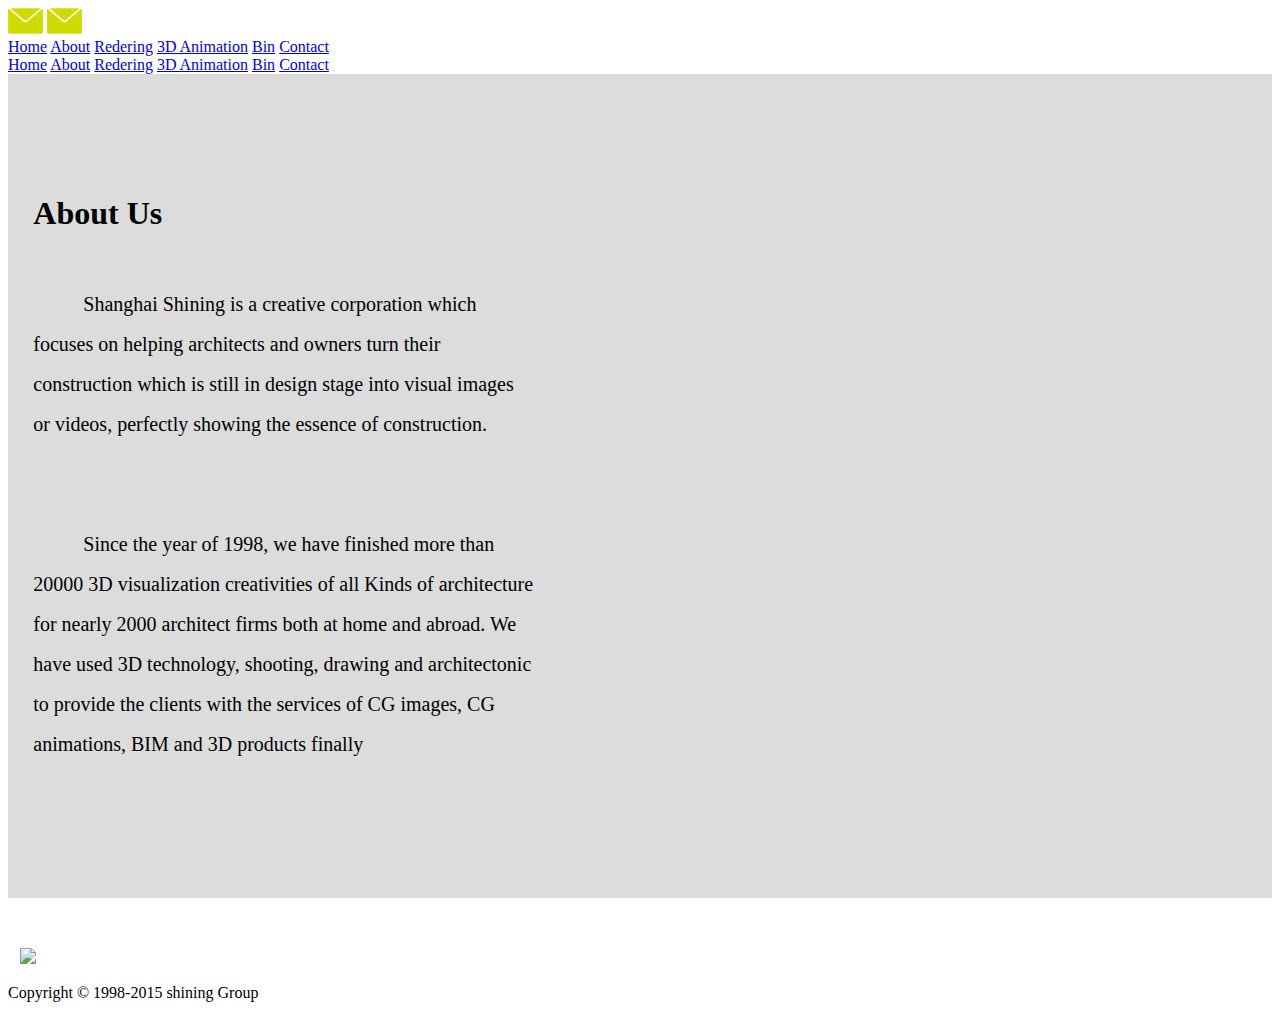
==== index.html @ 9163556f "Update index.html" ====
<!DOCTYPE html>
<html>

	<head>
		<meta charset="UTF-8">
		<title>About</title>
		<style type="text/css">
			#div2{
				width: 98%;
				padding-top:100px;
				padding-left: 2%;
				/*background-color: gray;*/
				background: gainsboro url(Aboutimg/world_map.png) no-repeat;
			}
			#div2>p{
				width: 500px;
				line-height: 40px;
				font-size: 20px;
				text-indent:50px;
				font-weight: 400;
				padding: 30px 0;
			}
			#div2a {
				width:900px;
				margin: 0  auto;
				padding-top: 60px;
				text-align: center;
			}
			#div2a>img{
				margin-right: 40px;
				margin-bottom: 20px;
			}
		</style>
		<link rel="stylesheet" type="text/css" href="c1.css" />
	</head>

	<body>
		<div id="box">
			<div id="div1">
				<img src="footer0_h.jpg" />
				<img src="footer0_h.jpg" id="nav" alt="" />
				<div id="div1a">
				<a href="http://10.90.94.191:8020/js%E9%A1%B9%E7%9B%AE1/Home.html" class="aa">Home</a>
				<a href="http://10.90.94.191:8020/js%E9%A1%B9%E7%9B%AE1/About.html" class="aa">About</a>
				<a href="http://10.90.94.191:8020/js%E9%A1%B9%E7%9B%AE1/Redering.html" class="aa">Redering</a>
				<a href="http://10.90.94.191:8020/js%E9%A1%B9%E7%9B%AE1/Animation.html" class="aa">3D Animation</a>
				<a href="http://10.90.94.191:8020/js%E9%A1%B9%E7%9B%AE1/Bin.html" class="aa">Bin</a>
				<a href="http://10.90.94.191:8020/js%E9%A1%B9%E7%9B%AE1/Contact.html" class="aa">Contact</a>
			</div>
			<div id="divd">
				<a href="http://10.90.94.191:8020/js%E9%A1%B9%E7%9B%AE1/Home.html" class="dd">Home</a>
				<a href="http://10.90.94.191:8020/js%E9%A1%B9%E7%9B%AE1/About.html" class="dd">About</a>
				<a href="http://10.90.94.191:8020/js%E9%A1%B9%E7%9B%AE1/Redering.html" class="dd">Redering</a>
				<a href="http://10.90.94.191:8020/js%E9%A1%B9%E7%9B%AE1/Animation.html" class="dd">3D Animation</a>
				<a href="http://10.90.94.191:8020/js%E9%A1%B9%E7%9B%AE1/Bin.html" class="dd">Bin</a>
				<a href="http://10.90.94.191:8020/js%E9%A1%B9%E7%9B%AE1/Contact.html" class="dd">Contact</a>
			</div>
			</div>
			<div id="div2">
				<h1>About Us</h1>
				<p>Shanghai Shining is a creative corporation which focuses on helping architects and owners turn their construction which is still in design stage into visual images or videos, perfectly showing the essence of construction.</p>
				<p>Since the year of 1998, we have finished more than 20000 3D visualization creativities of all Kinds of architecture for nearly 2000 architect firms both at home and abroad. We have used 3D technology, shooting, drawing and architectonic to provide the clients with the services of CG images, CG animations, BIM and 3D products finally</p>
				<div id="div2a">
					<img src="Aboutimg/aedas.png" alt="" />
					<img src="Aboutimg/bdp.png" alt="" />
					<img src="Aboutimg/benoy.png" alt="" />
					<img src="Aboutimg/ch2mhill.png" alt="" />
					<img src="Aboutimg/edsa.png" alt="" />
					<img src="Aboutimg/gensler.png" alt="" />
				</div>
			</div>
			
			<div id="div3">
				<p><img src="Homeimg/footer0.jpg" alt="" /></p>
				
				<img src="3Dimg/linkedln.jpg" alt="" />
				<img src="Aboutimg/facebook.jpg" alt="" />
				<img src="3Dimg/twitter.jpg" alt="" />
				<img src="Homeimg/footer4.jpg"/>
				<p>Copyright © 1998-2015 shining Group</p>
			</div>
		</div>
		<script src="jquery-2.1.4副本/jquery.min.js" type="text/javascript" charset="utf-8"></script>
		<script src="雪花插件/dist/snowfall.jquery.min.js" type="text/javascript" charset="utf-8"></script>
		<script src="js1.js" type="text/javascript" charset="utf-8"></script>
		<script type="text/javascript">
			$(document).snowfall({image :"雪花插件/111.png", flakeCount : 100,minSize: 3, maxSize:10});
		</script>
	</body>

</html>
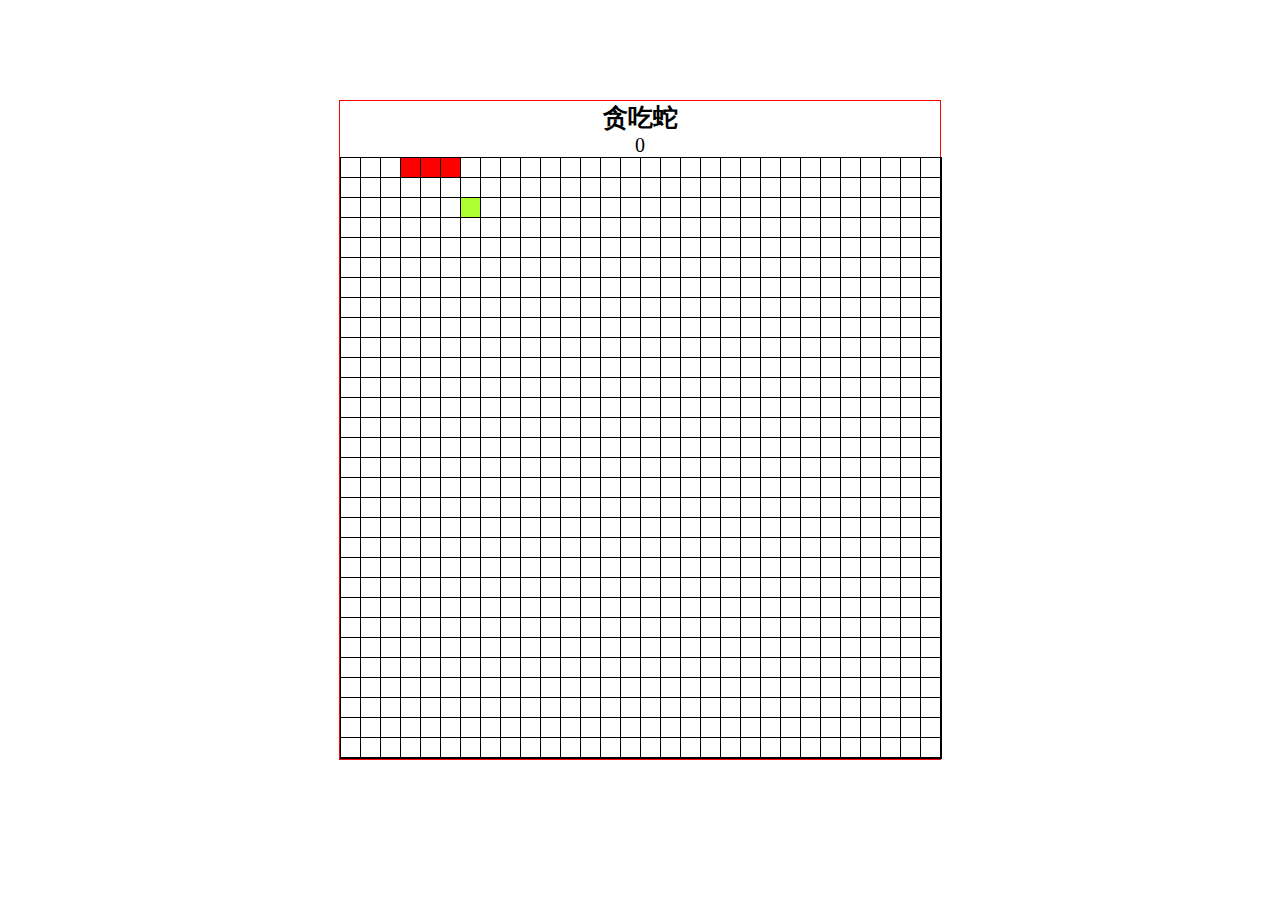
==== commit de02a577: "Update index.html" ====
--- a/index.html
+++ b/index.html
@@ -1,91 +1,159 @@
 <!DOCTYPE html>
 <html>
-
 	<head>
 		<meta charset="UTF-8">
-		<title>About</title>
+		<title>111</title>
 		<style type="text/css">
-			#div2{
-				width: 98%;
-				padding-top:100px;
-				padding-left: 2%;
-				/*background-color: gray;*/
-				background: gainsboro url(Aboutimg/world_map.png) no-repeat;
+			* {
+				padding: 0;
+				margin: 0;
 			}
-			#div2>p{
-				width: 500px;
-				line-height: 40px;
+			
+			#wrap {
+				width: 600px;
+				margin: 100px auto 0;
+				text-align: center;
+				border: 1px solid red;
+			}
+			
+			#wrap>h3 {
+				font-size: 25px;
+			}
+			
+			#score {
 				font-size: 20px;
-				text-indent:50px;
-				font-weight: 400;
-				padding: 30px 0;
 			}
-			#div2a {
-				width:900px;
-				margin: 0  auto;
-				padding-top: 60px;
-				text-align: center;
+			
+			#content {
+				width: 600px;
+				height: 600px;
+				border: 1px solid black;
 			}
-			#div2a>img{
-				margin-right: 40px;
-				margin-bottom: 20px;
+			
+			#content div {
+				width: 19px;
+				height: 19px;
+				border: 1px solid black;
+				border-width: 0 1px 1px 0;
+				float: left;
+			}
+			
+			.active {
+				background: red;
+			}
+			
+			.food {
+				background: greenyellow;
 			}
 		</style>
-		<link rel="stylesheet" type="text/css" href="c1.css" />
 	</head>
-
 	<body>
-		<div id="box">
-			<div id="div1">
-				<img src="footer0_h.jpg" />
-				<img src="footer0_h.jpg" id="nav" alt="" />
-				<div id="div1a">
-				<a href="http://10.90.94.191:8020/js%E9%A1%B9%E7%9B%AE1/Home.html" class="aa">Home</a>
-				<a href="http://10.90.94.191:8020/js%E9%A1%B9%E7%9B%AE1/About.html" class="aa">About</a>
-				<a href="http://10.90.94.191:8020/js%E9%A1%B9%E7%9B%AE1/Redering.html" class="aa">Redering</a>
-				<a href="http://10.90.94.191:8020/js%E9%A1%B9%E7%9B%AE1/Animation.html" class="aa">3D Animation</a>
-				<a href="http://10.90.94.191:8020/js%E9%A1%B9%E7%9B%AE1/Bin.html" class="aa">Bin</a>
-				<a href="http://10.90.94.191:8020/js%E9%A1%B9%E7%9B%AE1/Contact.html" class="aa">Contact</a>
-			</div>
-			<div id="divd">
-				<a href="http://10.90.94.191:8020/js%E9%A1%B9%E7%9B%AE1/Home.html" class="dd">Home</a>
-				<a href="http://10.90.94.191:8020/js%E9%A1%B9%E7%9B%AE1/About.html" class="dd">About</a>
-				<a href="http://10.90.94.191:8020/js%E9%A1%B9%E7%9B%AE1/Redering.html" class="dd">Redering</a>
-				<a href="http://10.90.94.191:8020/js%E9%A1%B9%E7%9B%AE1/Animation.html" class="dd">3D Animation</a>
-				<a href="http://10.90.94.191:8020/js%E9%A1%B9%E7%9B%AE1/Bin.html" class="dd">Bin</a>
-				<a href="http://10.90.94.191:8020/js%E9%A1%B9%E7%9B%AE1/Contact.html" class="dd">Contact</a>
-			</div>
-			</div>
-			<div id="div2">
-				<h1>About Us</h1>
-				<p>Shanghai Shining is a creative corporation which focuses on helping architects and owners turn their construction which is still in design stage into visual images or videos, perfectly showing the essence of construction.</p>
-				<p>Since the year of 1998, we have finished more than 20000 3D visualization creativities of all Kinds of architecture for nearly 2000 architect firms both at home and abroad. We have used 3D technology, shooting, drawing and architectonic to provide the clients with the services of CG images, CG animations, BIM and 3D products finally</p>
-				<div id="div2a">
-					<img src="Aboutimg/aedas.png" alt="" />
-					<img src="Aboutimg/bdp.png" alt="" />
-					<img src="Aboutimg/benoy.png" alt="" />
-					<img src="Aboutimg/ch2mhill.png" alt="" />
-					<img src="Aboutimg/edsa.png" alt="" />
-					<img src="Aboutimg/gensler.png" alt="" />
-				</div>
-			</div>
-			
-			<div id="div3">
-				<p><img src="Homeimg/footer0.jpg" alt="" /></p>
-				
-				<img src="3Dimg/linkedln.jpg" alt="" />
-				<img src="Aboutimg/facebook.jpg" alt="" />
-				<img src="3Dimg/twitter.jpg" alt="" />
-				<img src="Homeimg/footer4.jpg"/>
-				<p>Copyright © 1998-2015 shining Group</p>
-			</div>
+		<div id="wrap">
+			<h3>贪吃蛇</h3>
+			<p id="score">0</p>
+			<div id="content"></div>
 		</div>
-		<script src="jquery-2.1.4副本/jquery.min.js" type="text/javascript" charset="utf-8"></script>
-		<script src="雪花插件/dist/snowfall.jquery.min.js" type="text/javascript" charset="utf-8"></script>
-		<script src="js1.js" type="text/javascript" charset="utf-8"></script>
 		<script type="text/javascript">
-			$(document).snowfall({image :"雪花插件/111.png", flakeCount : 100,minSize: 3, maxSize:10});
+			var oCon = document.getElementById("content");
+			var arr = [];
+			for (var i =0;i<30;i++) {
+				var arr1 = [];
+				for (var j = 0;j<30;j++) {
+					var newDiv = document.createElement("div");
+					oCon.appendChild(newDiv);
+					arr1.push(newDiv);
+				}
+				arr.push(arr1);
+			}
+	//i为行，j为列
+	var i = 0;
+	var j =0;
+	arr[i][j].classNames = 'active';
+	arr[i][j+1].classNames = 'active';		
+	arr[i][j+2].classNames = 'active';	
+	//
+	var  snake =[arr[i][j],arr[i][j+1],arr[i][j+2]];
+	var direction = "right"
+	//键盘事件		
+	//left-37 top-38 right-39 down-40
+	document.onkeydown = function(e) {
+		var even = e|| event;
+		if(even.keyCode == 37 && direction != "right") {
+			direction = "left";
+		}
+		if(even.keyCode == 38 && direction != "down") {
+			direction = "up";
+		}
+		if(even.keyCode == 39 && direction != "left") {
+			direction = "right";
+		}
+		if(even.keyCode == 40 && direction != "up") {
+			direction = "down";
+		}
+	}	
+	
+	var moveTimer;
+	moveTimer = setInterval(function() {
+		if(direction == "right") j++;
+		if(direction == "left") j--;
+		if(direction == "up") i--;
+		if(direction == "down") i++;
+        if(snakeDie() == 1) {
+			return;
+	}	
+		moveAndEatFood();
+	}, 200);
+	
+	//食物生成
+	//食物生成
+	function ranNum(x, y) {
+		return Math.floor(Math.random() * (y - x + 1) + x);
+	}
+	function food() {
+		var x = ranNum(0, 29);
+		var y = ranNum(0, 29);
+		//如果食物位置出现在自身，重新随机位置
+		while(arr[x][y].className == "active") {
+			x = ranNum(0, 29);
+			y = ranNum(0, 29);
+		}		
+		arr[x][y].className = "food";
+	}
+	food();
+	//控制蛇的行走 和加分
+//	var count=0;
+	function moveAndEatFood() {
+		//如果蛇头坐标与食物坐标完全重合，代表吃到食物
+		if(arr[i][j + 2].className == "food") {
+			//push() 方法可向数组的末尾添加一个或多个元素，并返回新的长度。
+			snake.push(arr[i][j + 2]);
+			arr[i][j + 2].className = "active";
+			food();
+//			count++;
+//			score.innerHTML=count;
+		} else {
+			//如果没有吃到食物，数组长度不变，不断添加和删除元素
+			arr[i][j + 2].className = "active";
+			snake.push(arr[i][j + 2]);
+			//shift() 方法用于把数组的第一个元素从其中删除，并返回第一个元素的值。
+			var deleteSnake = snake.shift();
+			deleteSnake.className = "";
+		}
+	}
+	function snakeDie() {
+		//蛇头碰壁   i代表上下界，j代表左右边界
+		if(i < 0 || i >29 || j < -2 || j > 27) {
+			alert("GameOver");
+			clearInterval(moveTimer);
+			return 1;
+		}
+		//蛇的自杀   indexOf() 方法可返回某个指定的字符串值在字符串中首次出现的位置。如果要检索的字符串值没有出现，则该方法返回 -1。
+		if(snake.indexOf(arr[i][j + 2]) != -1) {
+			alert("GameOver");
+			clearInterval(moveTimer);
+			return 1;
+		}
+	}
 		</script>
 	</body>
-
 </html>
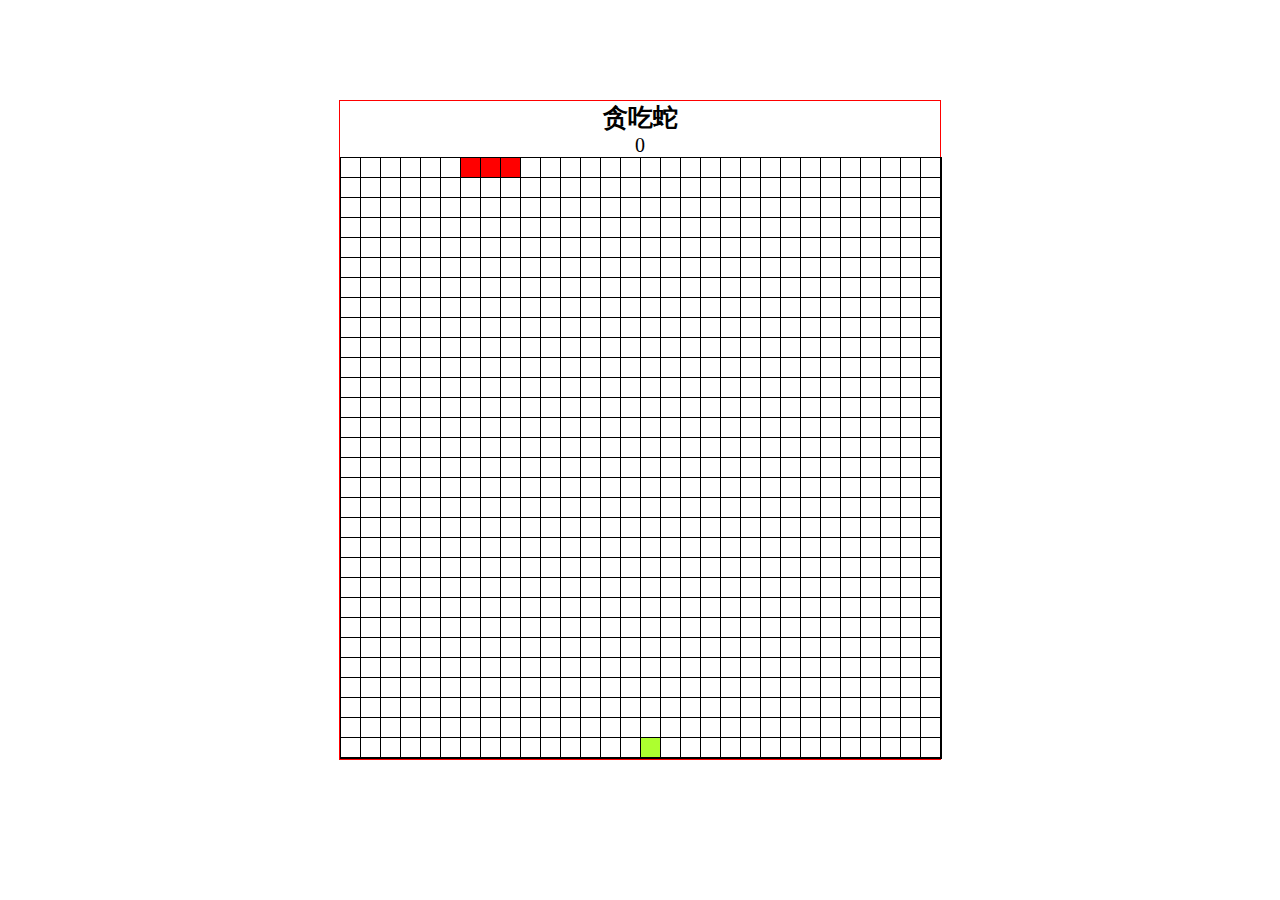
==== commit e3cc458e: "Update index.html" ====
--- a/index.html
+++ b/index.html
@@ -1,8 +1,9 @@
 <!DOCTYPE html>
 <html>
+
 	<head>
-		<meta charset="UTF-8">
-		<title>111</title>
+		<meta charset="utf-8" />
+		<title>贪吃蛇</title>
 		<style type="text/css">
 			* {
 				padding: 0;
@@ -47,34 +48,39 @@
 			}
 		</style>
 	</head>
+
 	<body>
 		<div id="wrap">
 			<h3>贪吃蛇</h3>
 			<p id="score">0</p>
 			<div id="content"></div>
 		</div>
-		<script type="text/javascript">
-			var oCon = document.getElementById("content");
-			var arr = [];
-			for (var i =0;i<30;i++) {
-				var arr1 = [];
-				for (var j = 0;j<30;j++) {
-					var newDiv = document.createElement("div");
-					oCon.appendChild(newDiv);
-					arr1.push(newDiv);
-				}
-				arr.push(arr1);
-			}
+	</body>
+
+</html>
+<script type="text/javascript">
+	var oCon = document.getElementById("content");
+	var arr = [];
+	for(var i = 0; i < 30; i++) {
+		var arr1 = [];
+		for(var j = 0; j < 30; j++) {
+			var newDiv = document.createElement("div");
+			oCon.appendChild(newDiv);
+			arr1.push(newDiv);
+		}
+		arr.push(arr1);
+	}
+	
 	//i为行，j为列
 	var i = 0;
-	var j =0;
-	arr[i][j].classNames = 'active';
-	arr[i][j+1].classNames = 'active';		
-	arr[i][j+2].classNames = 'active';	
-	//
-	var  snake =[arr[i][j],arr[i][j+1],arr[i][j+2]];
-	var direction = "right"
-	//键盘事件		
+	var j = 0;
+	arr[i][j].className = "active";
+	arr[i][j + 1].className = "active";
+	arr[i][j + 2].className = "active";
+	//蛇初始长度为3
+	var snake = [arr[i][j], arr[i][j + 1], arr[i][j + 2]];
+	var direction = "right";
+	//设置键盘事件
 	//left-37 top-38 right-39 down-40
 	document.onkeydown = function(e) {
 		var even = e|| event;
@@ -90,7 +96,7 @@
 		if(even.keyCode == 40 && direction != "up") {
 			direction = "down";
 		}
-	}	
+	}
 	
 	var moveTimer;
 	moveTimer = setInterval(function() {
@@ -102,9 +108,8 @@
 			return;
 	}	
 		moveAndEatFood();
-	}, 200);
+	}, 100);
 	
-	//食物生成
 	//食物生成
 	function ranNum(x, y) {
 		return Math.floor(Math.random() * (y - x + 1) + x);
@@ -120,8 +125,9 @@
 		arr[x][y].className = "food";
 	}
 	food();
-	//控制蛇的行走 和加分
-//	var count=0;
+	
+	//控制蛇的行走
+	var count=0;
 	function moveAndEatFood() {
 		//如果蛇头坐标与食物坐标完全重合，代表吃到食物
 		if(arr[i][j + 2].className == "food") {
@@ -129,8 +135,8 @@
 			snake.push(arr[i][j + 2]);
 			arr[i][j + 2].className = "active";
 			food();
-//			count++;
-//			score.innerHTML=count;
+			count++;
+			score.innerHTML=count;
 		} else {
 			//如果没有吃到食物，数组长度不变，不断添加和删除元素
 			arr[i][j + 2].className = "active";
@@ -140,6 +146,7 @@
 			deleteSnake.className = "";
 		}
 	}
+	
 	function snakeDie() {
 		//蛇头碰壁   i代表上下界，j代表左右边界
 		if(i < 0 || i >29 || j < -2 || j > 27) {
@@ -154,6 +161,4 @@
 			return 1;
 		}
 	}
-		</script>
-	</body>
-</html>
+</script>
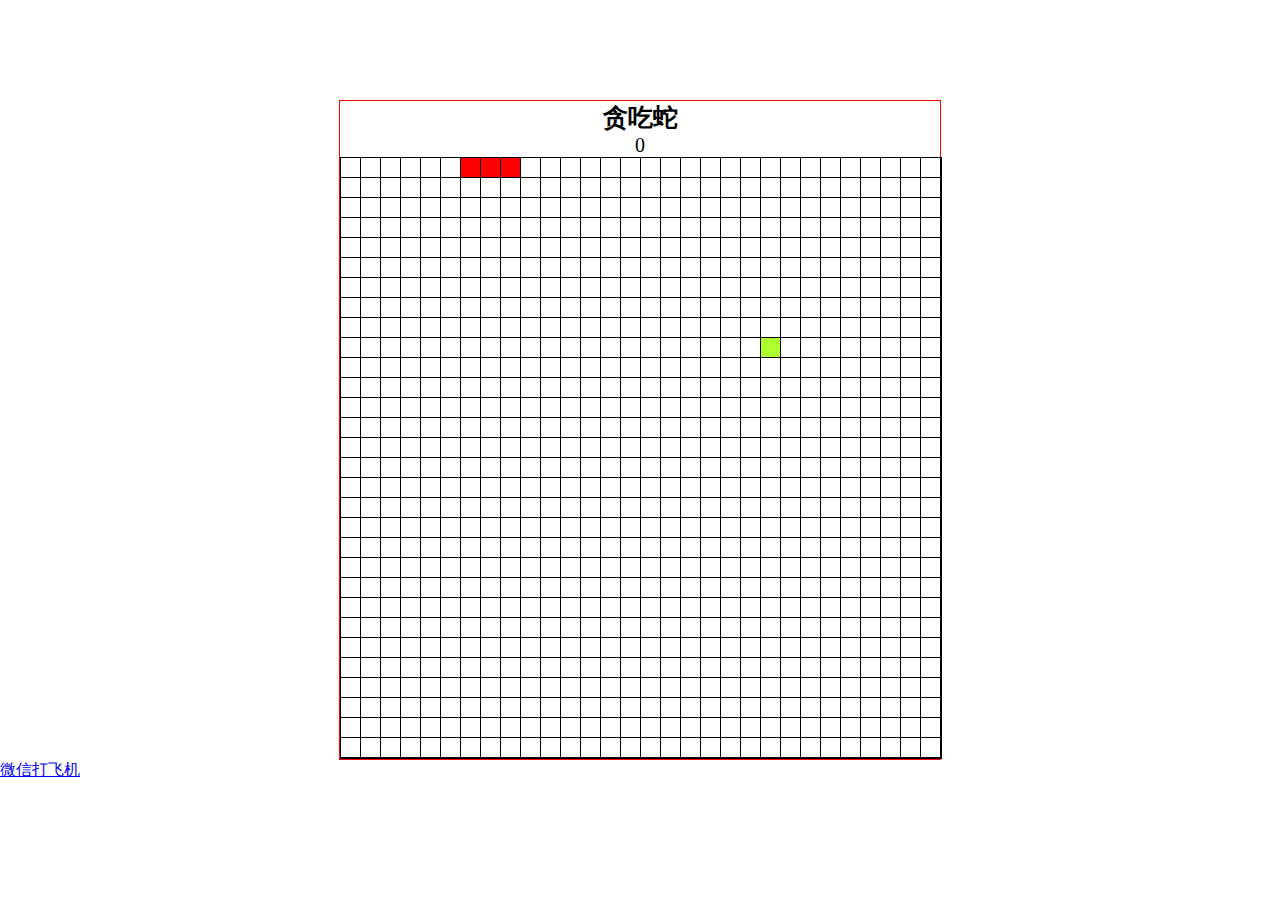
==== commit 5d11da13: "Update index.html" ====
--- a/index.html
+++ b/index.html
@@ -55,6 +55,7 @@
 			<p id="score">0</p>
 			<div id="content"></div>
 		</div>
+		<a href="dfj.html">微信打飞机</a>
 	</body>
 
 </html>
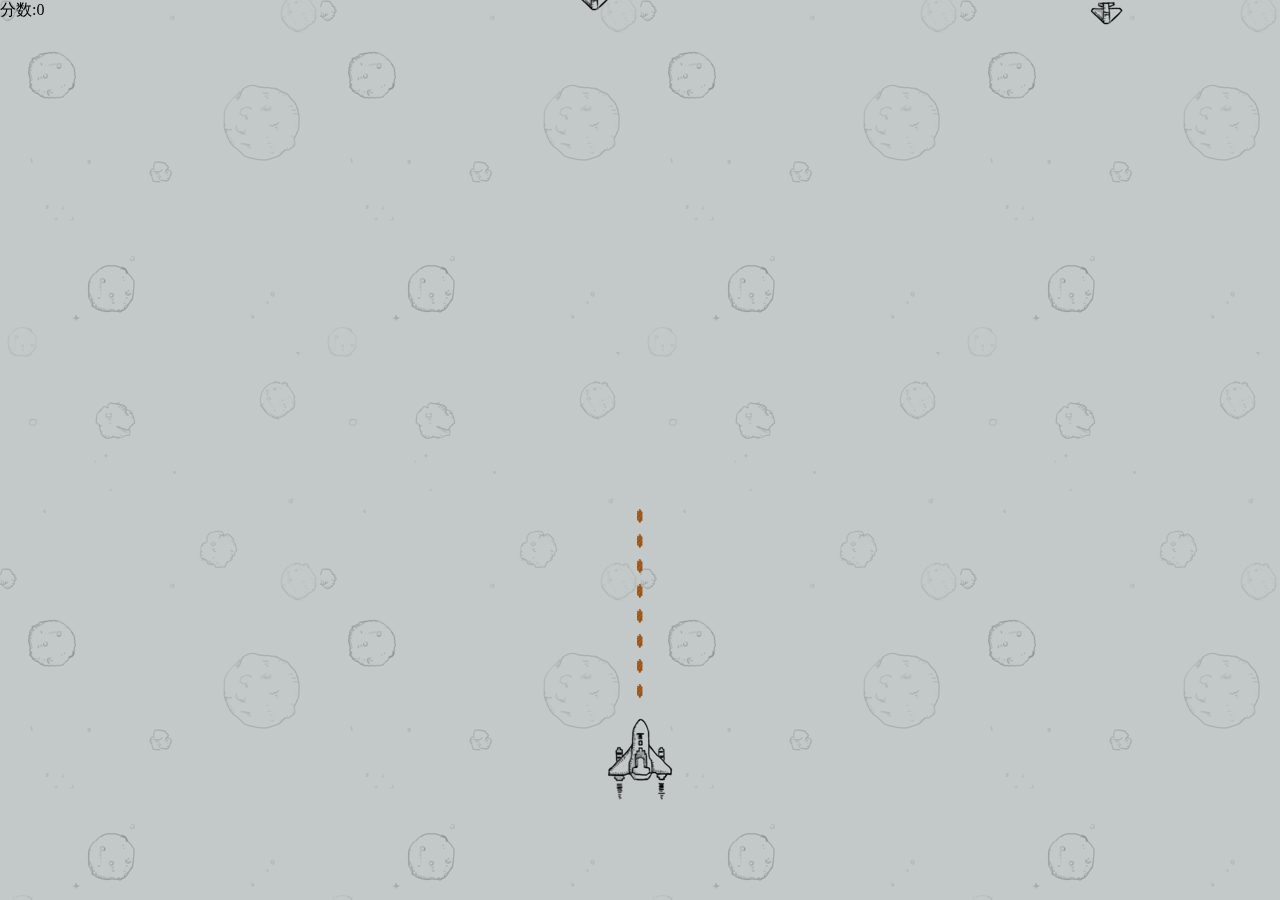
==== commit c2847ce0: "Update index.html" ====
--- a/index.html
+++ b/index.html
@@ -1,165 +1,32 @@
 <!DOCTYPE html>
 <html>
 
-	<head>
-		<meta charset="utf-8" />
-		<title>贪吃蛇</title>
-		<style type="text/css">
-			* {
-				padding: 0;
-				margin: 0;
-			}
-			
-			#wrap {
-				width: 600px;
-				margin: 100px auto 0;
-				text-align: center;
-				border: 1px solid red;
-			}
-			
-			#wrap>h3 {
-				font-size: 25px;
-			}
-			
-			#score {
-				font-size: 20px;
-			}
-			
-			#content {
-				width: 600px;
-				height: 600px;
-				border: 1px solid black;
-			}
-			
-			#content div {
-				width: 19px;
-				height: 19px;
-				border: 1px solid black;
-				border-width: 0 1px 1px 0;
-				float: left;
-			}
-			
-			.active {
-				background: red;
-			}
-			
-			.food {
-				background: greenyellow;
-			}
-		</style>
-	</head>
+    <head>
+        <meta charset="UTF-8">
+        <meta name="viewport" content="width=device-width,initial-scale=1,minimum-scale=1,maximum-scale=1,user-scalable=no" />
+        <title>微信打飞机</title>
+        <link rel="stylesheet" type="text/css" href="style.css"/>
+    </head>
 
-	<body>
-		<div id="wrap">
-			<h3>贪吃蛇</h3>
-			<p id="score">0</p>
-			<div id="content"></div>
-		</div>
-		<a href="dfj.html">微信打飞机</a>
-	</body>
-
+    <body>
+        <!--游戏区域-->
+        <canvas id="map">您的...</canvas>
+        <!--加载项-->
+        <!--#表示id .表示class +表示同级 >表示父子级 $从1递增 *连续出现多个元素-->
+        <!--div#loading>img+p{游戏加载中}-->
+        <!--ul>li{这是第$个li}*10-->
+        <div id="loading">
+            <img src="loading.gif" alt="" />
+            <p>游戏加载中</p>
+        </div>
+        <!--当前分数(左上角)-->
+        <p id="currentScore">分数:<span>0</span></p>
+        <!--结束菜单-->
+        <ul id="menu">
+            <li>飞机大战分数</li>
+            <li id="end_score">0</li>
+            <li id="restart">重新开始</li>
+        </ul>
+        <script src="hitFly.js" type="text/javascript" charset="utf-8"></script>
+    </body>
 </html>
-<script type="text/javascript">
-	var oCon = document.getElementById("content");
-	var arr = [];
-	for(var i = 0; i < 30; i++) {
-		var arr1 = [];
-		for(var j = 0; j < 30; j++) {
-			var newDiv = document.createElement("div");
-			oCon.appendChild(newDiv);
-			arr1.push(newDiv);
-		}
-		arr.push(arr1);
-	}
-	
-	//i为行，j为列
-	var i = 0;
-	var j = 0;
-	arr[i][j].className = "active";
-	arr[i][j + 1].className = "active";
-	arr[i][j + 2].className = "active";
-	//蛇初始长度为3
-	var snake = [arr[i][j], arr[i][j + 1], arr[i][j + 2]];
-	var direction = "right";
-	//设置键盘事件
-	//left-37 top-38 right-39 down-40
-	document.onkeydown = function(e) {
-		var even = e|| event;
-		if(even.keyCode == 37 && direction != "right") {
-			direction = "left";
-		}
-		if(even.keyCode == 38 && direction != "down") {
-			direction = "up";
-		}
-		if(even.keyCode == 39 && direction != "left") {
-			direction = "right";
-		}
-		if(even.keyCode == 40 && direction != "up") {
-			direction = "down";
-		}
-	}
-	
-	var moveTimer;
-	moveTimer = setInterval(function() {
-		if(direction == "right") j++;
-		if(direction == "left") j--;
-		if(direction == "up") i--;
-		if(direction == "down") i++;
-        if(snakeDie() == 1) {
-			return;
-	}	
-		moveAndEatFood();
-	}, 100);
-	
-	//食物生成
-	function ranNum(x, y) {
-		return Math.floor(Math.random() * (y - x + 1) + x);
-	}
-	function food() {
-		var x = ranNum(0, 29);
-		var y = ranNum(0, 29);
-		//如果食物位置出现在自身，重新随机位置
-		while(arr[x][y].className == "active") {
-			x = ranNum(0, 29);
-			y = ranNum(0, 29);
-		}		
-		arr[x][y].className = "food";
-	}
-	food();
-	
-	//控制蛇的行走
-	var count=0;
-	function moveAndEatFood() {
-		//如果蛇头坐标与食物坐标完全重合，代表吃到食物
-		if(arr[i][j + 2].className == "food") {
-			//push() 方法可向数组的末尾添加一个或多个元素，并返回新的长度。
-			snake.push(arr[i][j + 2]);
-			arr[i][j + 2].className = "active";
-			food();
-			count++;
-			score.innerHTML=count;
-		} else {
-			//如果没有吃到食物，数组长度不变，不断添加和删除元素
-			arr[i][j + 2].className = "active";
-			snake.push(arr[i][j + 2]);
-			//shift() 方法用于把数组的第一个元素从其中删除，并返回第一个元素的值。
-			var deleteSnake = snake.shift();
-			deleteSnake.className = "";
-		}
-	}
-	
-	function snakeDie() {
-		//蛇头碰壁   i代表上下界，j代表左右边界
-		if(i < 0 || i >29 || j < -2 || j > 27) {
-			alert("GameOver");
-			clearInterval(moveTimer);
-			return 1;
-		}
-		//蛇的自杀   indexOf() 方法可返回某个指定的字符串值在字符串中首次出现的位置。如果要检索的字符串值没有出现，则该方法返回 -1。
-		if(snake.indexOf(arr[i][j + 2]) != -1) {
-			alert("GameOver");
-			clearInterval(moveTimer);
-			return 1;
-		}
-	}
-</script>
--- a/style.css
+++ b/style.css
@@ -0,0 +1,53 @@
+* {
+    margin: 0;
+    padding: 0;
+    /*不让用户选择该区域*/
+    -webkit-user-select: none;
+    -moz-user-select: none;
+    -ms-user-select: none;
+    user-select: none;
+}
+ul, li {
+    list-style: none;
+}
+body {
+    position: relative;
+}
+#map {
+    display: block;
+}
+#loading {
+    position: absolute;
+    left: 50%;
+    top: 50%;
+    transform: translate(-50%, -50%);
+    text-align: center;
+}
+#currentScore {
+    position: absolute;
+    left: 0;
+    top: 0;
+}
+#menu {
+    position: absolute;
+    left: 50%;
+    top: 50%;
+    transform: translate(-50%, -50%);
+    background: rgb(182, 188, 189);
+    width: 160px;
+    height: 160px;
+    border:1px solid black;
+    border-radius: 5px;
+    text-align: center;
+    line-height: 40px;
+    display: none;
+}
+#end_score {
+    line-height: 80px;
+    border-top: 1px solid black;
+    border-bottom: 1px solid black;
+}
+#restart {
+    cursor: pointer;
+    
+}
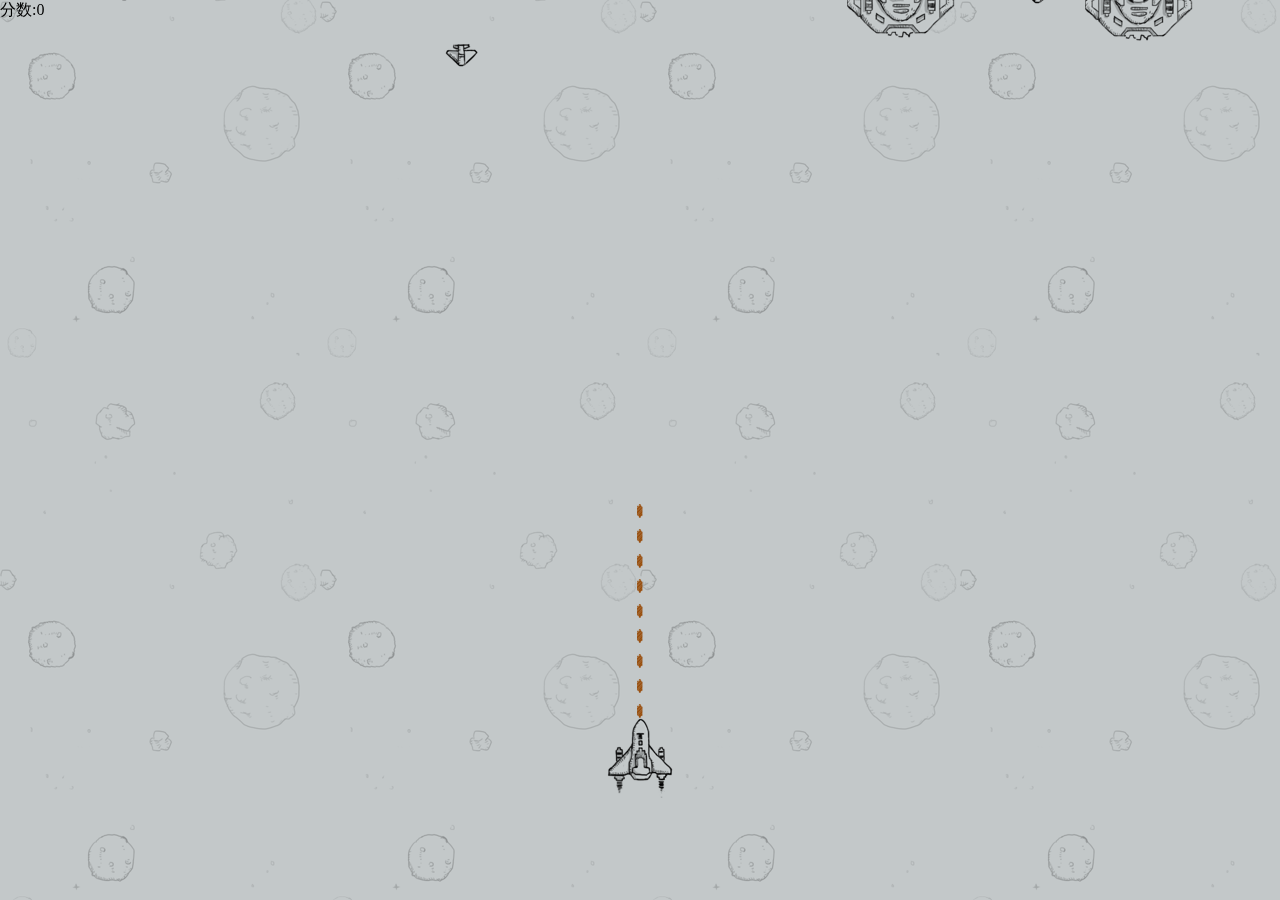
==== commit feb50087: "Update index.html" ====
--- a/index.html
+++ b/index.html
@@ -24,7 +24,66 @@
         <!--结束菜单-->
         <ul id="menu">
             <li>飞机大战分数</li>
-            <li id="end_score">0</li>
+            <li id="end_scor<!DOCTYPE html>
+<html>
+	<head>
+		<meta charset="UTF-8">
+		<title>鑫阳小游戏</title>
+		<style type="text/css">
+		
+			*{
+				margin: 0;
+				padding: 0;
+			}
+			html,body,#box{
+				width: 100%;
+				height: 100%;
+				text-align: center;
+				
+			}
+			#box{
+				background: url(0003.jpg) no-repeat ;
+				background-size:100% 100%;
+			}
+			h1{
+				padding: 20px 0;
+				color: white;
+			}
+			a{
+				text-decoration: none;
+				display: block;
+				width: 200px;
+				height: 60px;
+				line-height: 60px;
+				margin: 50px auto;
+				background-color: rgb(62,216,248);
+				color: yellow;
+			}
+			#span{
+				display: block;
+				width: 300px;
+				height: 60px;
+				margin: 50px auto;
+				padding-top: 100px;
+				font-size: 12px;
+				color: gainsboro;
+			}
+		</style>
+	</head>
+	<body>
+		<div id="box">
+		<h1>鑫阳小游戏</h1>
+		<a  href="tcs.html">贪吃蛇</a>
+		<a href="dfj.html">微信打飞机</a>
+		<a href="">更多游戏尽情期待</a>
+		
+		<span id="span">详情咨询方式：qq786119045</span>
+			
+			
+		</div>
+		
+	</body>
+</html>e">0</li>
             <li id="restart">重新开始</li>
         </ul>
         <script src="hitFly.js" type="text/javascript" charset="utf-8"></script>
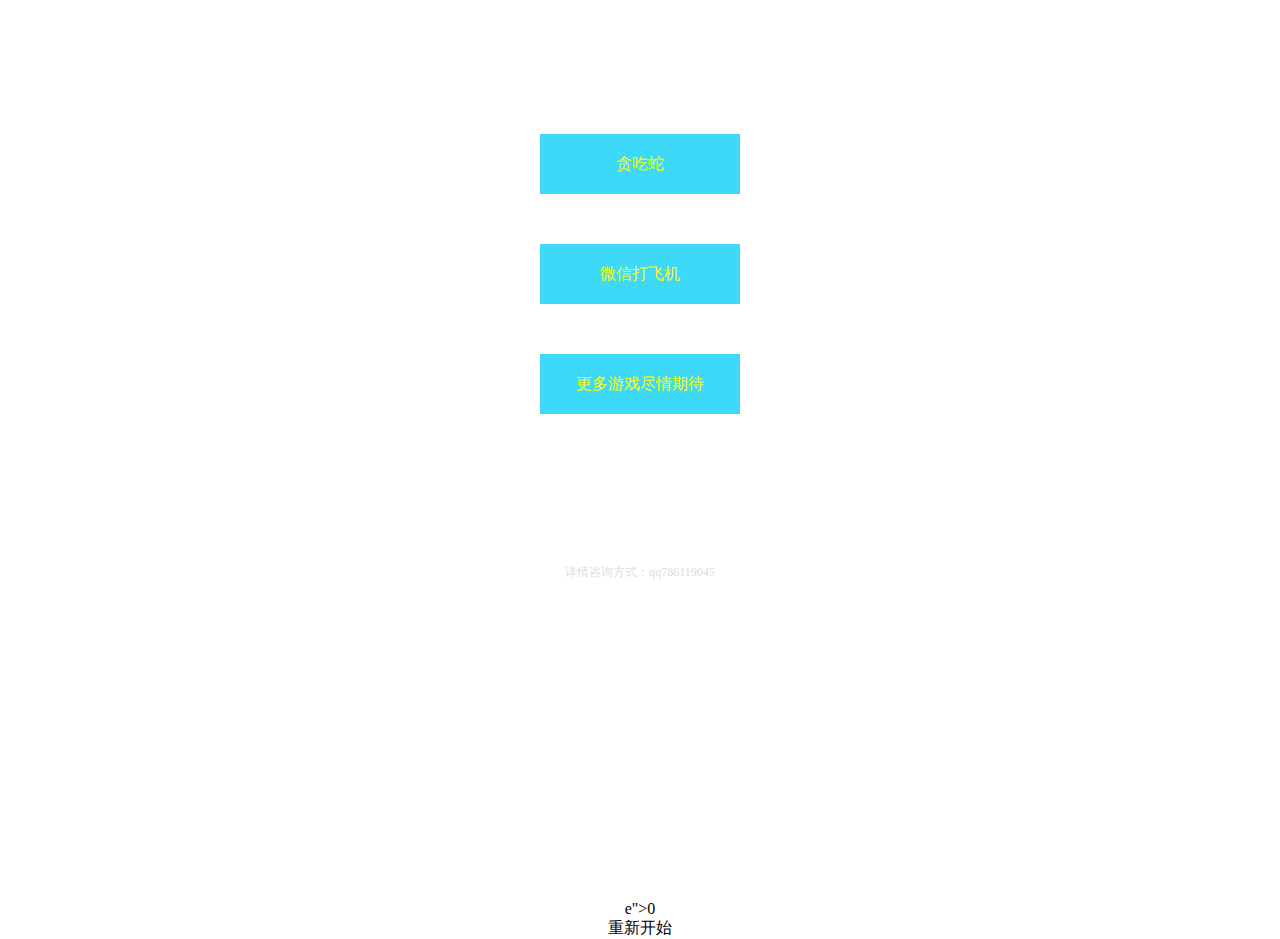
==== commit a13b5bc4: "Update index.html" ====
--- a/index.html
+++ b/index.html
@@ -1,30 +1,4 @@
 <!DOCTYPE html>
-<html>
-
-    <head>
-        <meta charset="UTF-8">
-        <meta name="viewport" content="width=device-width,initial-scale=1,minimum-scale=1,maximum-scale=1,user-scalable=no" />
-        <title>微信打飞机</title>
-        <link rel="stylesheet" type="text/css" href="style.css"/>
-    </head>
-
-    <body>
-        <!--游戏区域-->
-        <canvas id="map">您的...</canvas>
-        <!--加载项-->
-        <!--#表示id .表示class +表示同级 >表示父子级 $从1递增 *连续出现多个元素-->
-        <!--div#loading>img+p{游戏加载中}-->
-        <!--ul>li{这是第$个li}*10-->
-        <div id="loading">
-            <img src="loading.gif" alt="" />
-            <p>游戏加载中</p>
-        </div>
-        <!--当前分数(左上角)-->
-        <p id="currentScore">分数:<span>0</span></p>
-        <!--结束菜单-->
-        <ul id="menu">
-            <li>飞机大战分数</li>
-            <li id="end_scor<!DOCTYPE html>
 <html>
 	<head>
 		<meta charset="UTF-8">
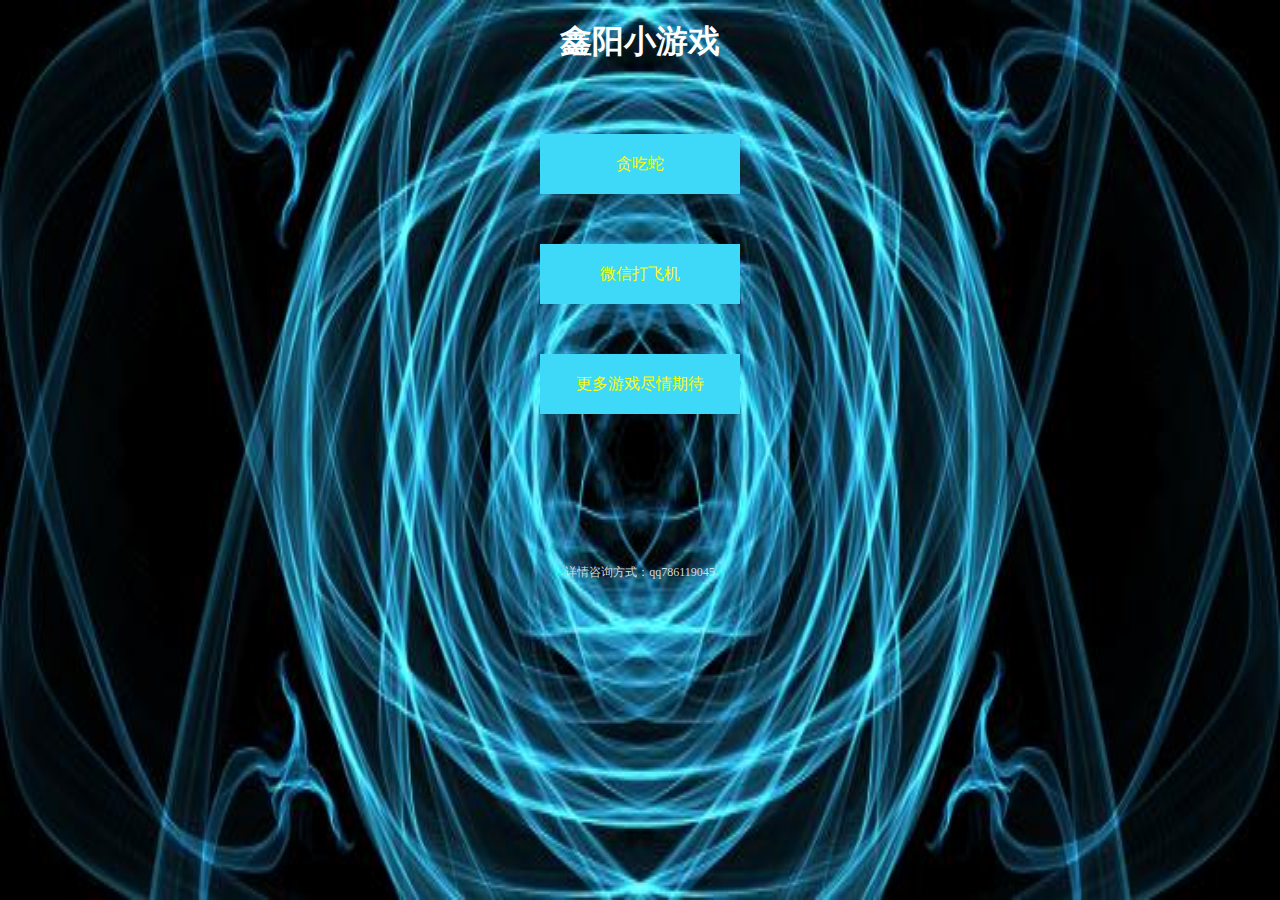
==== commit 66e79fd1: "Update index.html" ====
--- a/index.html
+++ b/index.html
@@ -57,9 +57,4 @@
 		</div>
 		
 	</body>
-</html>e">0</li>
-            <li id="restart">重新开始</li>
-        </ul>
-        <script src="hitFly.js" type="text/javascript" charset="utf-8"></script>
-    </body>
-</html>
+	</html>
